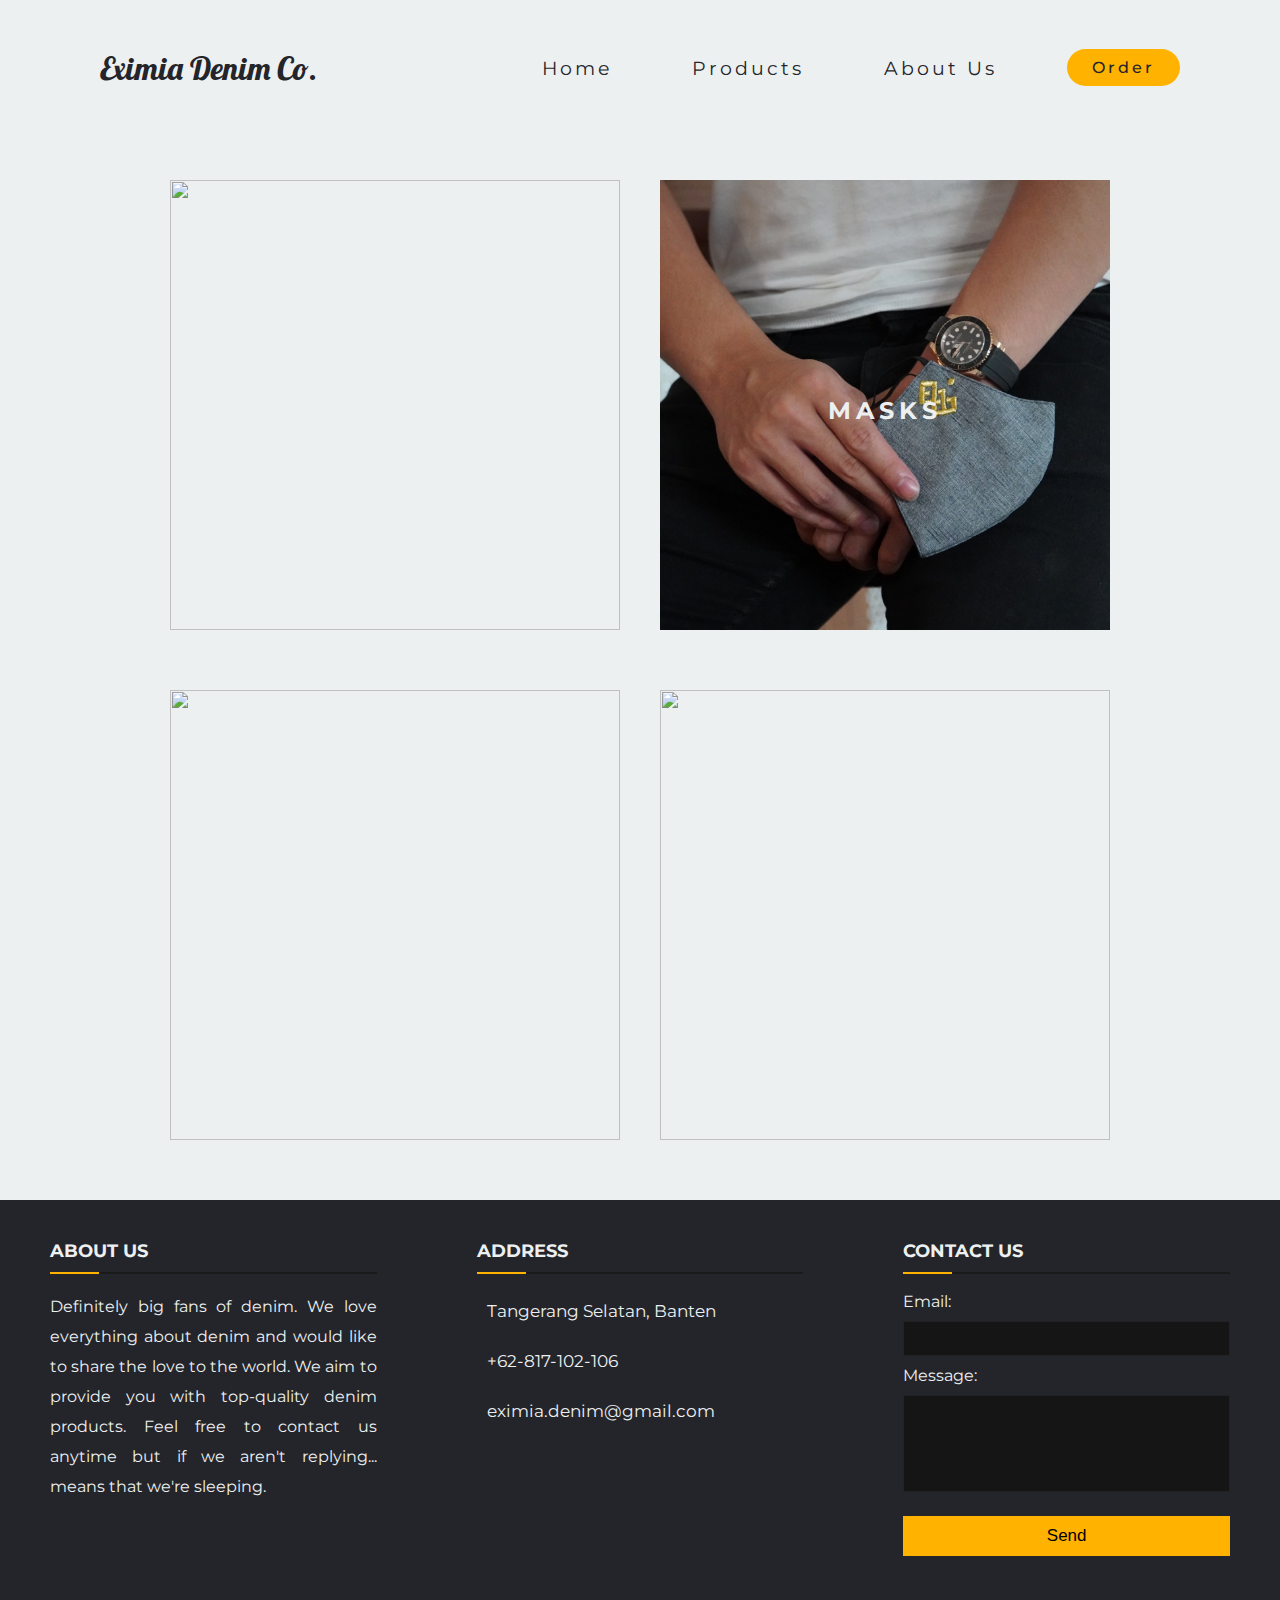
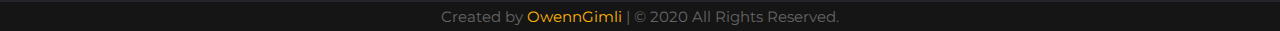
==== products.html @ 904c7794 "2nd commit" ====
<!DOCTYPE html>
<html lang="en">
<head>
    <meta charset="UTF-8">
    <meta name="viewport" content="width=device-width, initial-scale=1.0">
    <link rel="stylesheet" href="style.css">
    <link rel="stylesheet" href="products_style.css">
    <link rel="preconnect" href="https://fonts.gstatic.com">
    <link href="https://fonts.googleapis.com/css2?family=Lobster&family=Montserrat:wght@500&display=swap" rel="stylesheet">
    <link rel="stylesheet" href="https://unpkg.com/aos@next/dist/aos.css" />
    <script src="https://kit.fontawesome.com/a076d05399.js"></script>
    <title>Eximia</title>
</head>
<body>
    <header>
        <nav>
            <h1 id="logo"><a href="#">Eximia Denim Co.</a></h1>
            <ul class="nav-links">
                <li><a href="#">Home</a></li>
                <li><a href="products.html">Products</a></li>
                <li><a href="about.html">About Us</a></li>
            </ul>
            <button class="cta"><a href="https://shopee.co.id/eximia.denim">Order</a></button>
            <div class="burger">
                <div class="line1"></div>
                <div class="line2"></div>
                <div class="line3"></div>
            </div>
        </nav>
    </header>

    <div class="categories">
        <div class="row">
            <div class="col-2">
                <img src="images/category-card.jpg" id="category">
                <h3>Cardholders</h3>
            </div>
            <div class="col-2">
                <img src="images/category-mask.jpg" id="category">
                <h3>Masks</h3>
            </div>
        </div>
        <div class="row">
            <div class="col-2">
                <img src="" id="category">
                <h3>Totebag</h3>
            </div>
            <div class="col-2">
                <img src="" id="category">
                <h3>Coming Soon</h3>
            </div>
        </div>
    </div>

    
    <footer>
        <div class="main-content">
            <div class="left box">
                <h2>About Us</h2>
                <div class="content">
                    <p>Definitely big fans of denim. We love everything about denim and would like to share the love to the world. We aim to provide you with top-quality denim products. Feel free to contact us anytime but if we aren't replying... means that we're sleeping.</p>
                <div class="social">
                    <a href="#"><span class="fab fa-facebook-f"></span></a>
                    <a href="#"><span class="fab fa-twitter"></span></a>
                    <a href="#"><span class="fab fa-instagram"></span></a>
                    <a href="#"><span class="fab fa-youtube"></span></a>
                </div>
                </div>
            </div>

            <div class="center box">
                <h2>Address</h2>
                <div class="content">
                    <div class="place">
                        <span class="fa fa-map-marker"></span>
                        <span class="text">Tangerang Selatan, Banten</span>
                    </div>
                    <div class="number">
                        <span class="fa fa-phone"></span>
                        <span class="text">+62-817-102-106</span>
                    </div>
                    <div class="place">
                        <span class="fa fa-envelope"></span>
                        <span class="text">eximia.denim@gmail.com</span>
                    </div>
                </div>
            </div>

            <div class="right box">
                <h2>Contact Us</h2>
                <div class="content">
                    <form action="#">
                        <div class="email">
                            <div class="text">Email:</div>
                            <input type="email" required>
                        </div>
                        <div class="msg">
                            <div class="text">Message:</div>
                            <textarea rows="5" required></textarea>
                        </div>
                        <div class="btn">
                            <button type="submit">Send</button>
                        </div>
                    </form>
                </div>
            </div>
        </div>

        <div class="bottom">
            <center>
                <span class="credit">Created by <a href="#">OwennGimli </a></span>
                <span>| &#169; 2020 All Rights Reserved.</span>
            </center>
        </div>
    </footer>



    <script src="https://cdnjs.cloudflare.com/ajax/libs/gsap/3.5.1/gsap.min.js" integrity="sha512-IQLehpLoVS4fNzl7IfH8Iowfm5+RiMGtHykgZJl9AWMgqx0AmJ6cRWcB+GaGVtIsnC4voMfm8f2vwtY+6oPjpQ==" crossorigin="anonymous"></script>
    <script src="products_app.js"></script>
    <script src="https://unpkg.com/aos@next/dist/aos.js"></script>
    <script>
        AOS.init({
            offset: 200,
            duration: 1000
        });
    </script>
</body>
</html>
---- style.css ----
* {
    padding: 0px;
    margin: 0px;
    box-sizing: border-box;
}

/* Hide scrollbar for Chrome, Safari and Opera */
body::-webkit-scrollbar {
    display: none;
}

/* Hide scrollbar for IE, Edge and Firefox */
body {
  -ms-overflow-style: none;  /* IE and Edge */
  scrollbar-width: none;  /* Firefox */
}

header {
    background: url("images/landing.jpg");
    background-size: cover;
    background-position: center top;
    height: 100vh;
    width: 100%;
    font-family: "Montserrat", sans-serif;
}

li, a {
    text-decoration: none;
    color: #edf0f1;
}

nav {
    display: flex;
    align-items: center;
    justify-content: space-around;
    min-height: 15vh;
    padding: 0px 100px;
}

.nav-links {
    display: flex;
    list-style: none;
}

.nav-links li {
    padding-left: 5rem;
    font-size: 1.2rem;
    letter-spacing: 3px;
}

.nav_links li a {
    transform: all 0.3s ease 0s;
}

.nav-links li a:hover {
    opacity: 0.5;
}

#logo {
    font-family: "Lobster", cursive;
    font-weight: lighter;
    font-size: 2rem;
    color: #edf0f1;
    margin-right: auto;
}

.cta {
    font-family: "Montserrat", sans-serif;
    font-weight: 500;
    font-size: 16px;
    color: #edf0f1;
    text-decoration: none;
    padding: 9px 25px;
    background-color: rgba(255, 179, 0, 1);
    border: none;
    border-radius: 50px;
    cursor: pointer;
    transform: all 0.3s ease 0s;
    margin-left: 70px;
    letter-spacing: 3px;
}

.cta:hover {
    background-color: rgba(255, 179, 0, 0.8);
}

.burger {
    display: none;
}

.burger div {
    width: 25px;
    height: 3px;
    background-color: #edf0f1;
    margin: 5px;
    transition: all 0.3s ease;
}

.big-text {
    position: absolute;
    top: 27vh;
    left: 50%;
    transform: translate(-50%, -30%);
    font-size: 3rem;
    font-family: "Montserrat", sans-serif;
    color: #edf0f1;
}

/* intro animation */

.intro {
    background: #24252A;
    position: fixed;
    top: 0;
    left: 0;
    height: 100%;
    width: 100%;
    display: flex;
    align-items: center;
    justify-content: center;
}

.intro-text {
    color: rgb(202, 217, 230);
    font-family: "Montserrat", sans-serif;
    font-size: 3rem;
}

.hide {
    background: #24252A;
    overflow: hidden;
}

.hide span {
    transform: translateY(100%);
    display: inline-block;
}

.slider {
    background: rgb(131, 135, 138);
    position: fixed;
    top: 0;
    left: 0;
    height: 100%;
    width: 100%;
    transform: translateY(100%);
}

/* featured products header + background */

.featured-products {
    background-color: #eeeeee;
    min-height: 50vh;
}

.featured-div {
    display: flex;
    flex-direction: column;
    justify-content: center;
    align-items: center;
    padding-top: 75px;
}

.featured-text {
    font-family: "Montserrat", sans-serif;
    font-size: 24px;
    letter-spacing: 5px;
    padding-bottom: 15px;
}

hr {
    border: 0;
    clear:both;
    display:block;
    width: 85%;               
    background-color:#24252A;
    height: 1px;
    margin-bottom: 30px;
  }

/* featured products pictures */

.featured .row {
    display: flex;
    align-items: center;
    justify-content: space-around;
    padding: 0px 100px 50px 0px;
}

.col-3 {
    padding-left: 100px;
}

/* facemask */

.face-mask {
    background: #eeeeee;
    position: relative;
    padding-top: 20px;
}

.mask-text {
    position: absolute;
    top: 40%;
    left: 150px;
}

.face-mask h2 {
    font-family: "Montserrat", sans-serif;
    color: #edf0f1;
    font-size: 30px;
    padding-bottom: 15px;
}

.face-mask p {
    font-family: "Montserrat", sans-serif;
    color: #edf0f1;
    font-size: 18px;
    padding-bottom: 15px;
}

.mask-btn {
    font-family: "Montserrat", sans-serif;
    font-weight: 500;
    font-size: 16px;
    color: #edf0f1;
    text-decoration: none;
    padding: 9px 25px;
    background-color: rgba(255, 179, 0, 1);
    border: none;
    border-radius: 50px;
    cursor: pointer;
    transform: all 0.3s ease 0s;
}

.mask-btn:hover {
    background-color: rgba(255, 179, 0, 0.8);
}


/* Instagram Posts */

.insta {
    background-color: #edf0f1;
    min-height: 50vh;
    padding-bottom: 30px;
}

.insta-header {
    display: flex;
    flex-direction: column;
    justify-content: center;
    align-items: center;
    padding-top: 50px;
}

.insta-text {
    font-family: "Montserrat", sans-serif;
    font-size: 24px;
    letter-spacing: 5px;
    padding-bottom: 15px;
}

.insta-text a {
    color: #24252A;
}

.insta-text a:hover {
    color: rgba(255, 179, 0, 1);
}

.row-ig {
    display: flex;
    justify-content: center;
}

.ig-post {
    width:300px; 
    height: 300px; 
    object-fit: cover;
    padding: 20px;
    cursor: pointer;
}

/* footer */

footer {
    font-family: "Montserrat", sans-serif;
    bottom: 0px;
    width: 100%;
    background-color: #24252A;
    padding-top: 30px;
}

.main-content {
    display: flex;
}

.main-content .box {
    flex-basis: 50%;
    padding: 10px 50px;
}

.box h2 {
    color: #edf0f1;
    font-size: 1.125rem;
    text-transform: uppercase;
}

.box p {
    color: #edf0f1;
}

.box .text {
    color: #edf0f1;
}

.box .content {
    margin: 20px 0 0 0;
    position: relative;
    padding-top: 10px;
    padding-bottom: 30px;
}

.box .content:before {
    position: absolute;
    content: '';
    top: -10px;
    height: 2px;
    width: 100%;
    background: #1a1a1a;
}

.box .content:after {
    position: absolute;
    content: '';
    height: 2px;
    width: 15%;
    background: rgba(255, 179, 0, 1);
    top: -10px;
}

.left .content p {
    text-align: justify;
    line-height: 30px;
}

.left .content .social {
    margin: 20px 0 0 0;
}

.left .content .social a {
    margin: 0 2px;
}

.left .content .social a span{
    height: 40px;
    width: 40px;
    color: #edf0f1;
    background: #101113;
    line-height: 40px;
    text-align: center;
    font-size: 18px;
    border: 5px;
    transition: 0.3s;
}

.left .content .social a span:hover {
    cursor: pointer;
    background: rgba(255, 179, 0, 1);
}

.center .content .place, .number {
    margin-bottom: 10px;
}

.center .content .fa {
    color: #edf0f1;
    height: 40px;
    width: 40px;
    font-size: 1rem;
    background: #101113;
    line-height: 40px;
    text-align: center;
    border-radius: 50%;
    transition: 0.3s;
    cursor: pointer;
}

.center .content .fa:hover {
    background: rgba(255, 179, 0, 1);
}

.center .content .text {
    font-size: 1.0625rem;
    padding-left: 10px;
}

.right form textarea {
    resize: none;
}

.right form input, textarea {
    width: 100%;
    font-size: 1.0625rem;
    background: #151515;
    padding-left: 10px;
    border: 1px solid #222222;
}

.right form input:focus, textarea:focus {
    outline-color: rgba(255, 179, 0, 1);
}

.right .content .text {
    padding-bottom: 10px;
}

.right .content input {
    margin-bottom: 10px;
    height: 35px;
}

.right form .btn {
    margin-top: 20px;
}

.right form .btn button {
    height: 40px;
    width: 100%;
    border: none;
    outline: none;
    background: rgba(255, 179, 0, 1);
    font-size: 1.0625rem;
    cursor: pointer;
    transition: 0.3s;
}

.right form .btn button:hover {
    background: rgba(255, 179, 0, 0.8)
}

.bottom center {
    padding: 5px;
    font-size: 0.9375rem;
    background: #151515;
}

.bottom center span {
    color: #656565;
    font-family: "Montserrat", sans-serif;
}

.bottom center a {
    color: rgba(255, 179, 0, 1);
}

@media screen and (max-width: 1150px) {

    #logo {
        font-size: x-large;
        text-align: center;
    }

    .nav-links li {
        font-size: 0.8rem;
    }

    .big-text {
        top: 75vh;
    }

    .mask-text {
        top: 70px;
        left: 50%;
        transform: translateX(-50%);
    }

    .face-mask h2 {
        text-align: center;
        padding-bottom: 70vh;
    }
    
    .face-mask p {
        text-align: center;
        line-height: 30px;
        white-space: nowrap;
    }

    .mask-btn {
        position: absolute;
        left: 50%;
        transform: translateX(-50%);
    }

    .row-ig {
        flex-direction: column;
        align-items: center;
    }

    /* footer */
    
    .main-content {
        flex-direction: column;
    }

}

@media screen and (max-width: 790px) {

    body {
        overflow-x: hidden;
    }

    #logo {
        white-space: nowrap;
    }

    .intro-text {
        font-size: 2rem;
    }

    .nav-links{
        position: absolute;
        right: 0px;
        height: 100vh;
        top: 0px;
        background-color: rgba(255, 179, 0, 0.9);
        display: flex;
        flex-direction: column;
        align-items: center;
        justify-content: flex-start;
        padding-top: 200px;
        padding-left: 0;
        padding-right: 75px;
        transform: translateX(100%);
        transition: transform 0.5s ease-in;
    }

    .nav-links li {
        font-size: 1.2rem;
        padding-bottom: 100px;
        opacity: 0;
    }

    .burger {
        display: block;
        cursor: pointer;
    }

    .cta {
        position: absolute;
        right: 75px;
        top: 90vh;
        background-color: rgba(36, 37, 32, 1);
        transform: translateX(200%);
        transition: transform 0.5s ease-in;
    }

    .cta:hover {
        background-color: rgba(36, 37, 32, 0.8);
    }

    .big-text {
        font-size: 1.8rem;
    }

    .featured .row {
        display: flex;
        flex-direction: column;
    }
    
    .col-3 {
        margin: 40px 0 0 0;
    }

    .face-mask h2 {
        padding-bottom: 65vh;
        white-space: nowrap;
    }

    .face-mask p {
        white-space: normal;
    }

    .insta-text {
        text-align: center;
        line-height: 35px;
    }

}

.nav-active {
    transform: translateX(0%);
}

@keyframes navLinkFade {
    from {
        opacity: 0;
        transform: translateX(50px);
    }
    to {
        opacity: 1;
        transform: translateX(0px);
    }
}

.toggle .line1 {
    transform: rotate(-45deg) translate(-5px, 6px);
}

.toggle .line2 {
    opacity: 0;
}

.toggle .line3 {
    transform: rotate(45deg) translate(-5px, -6px);
}
---- products_style.css ----
* {
    padding: 0;
    margin: 0;
    box-sizing: border-box;
}

/* Hide scrollbar for Chrome, Safari and Opera */
body::-webkit-scrollbar {
    display: none;
}

/* Hide scrollbar for IE, Edge and Firefox */
body {
  -ms-overflow-style: none;  /* IE and Edge */
  scrollbar-width: none;  /* Firefox */
  background: #edf0f1;
}

header {
    background: #edf0f1;
    background-size: cover;
    background-position: center top;
    height: 20vh;
    width: 100%;
    font-family: "Montserrat", sans-serif;
}

li, a {
    text-decoration: none;
    color: #24252a;
}

nav {
    display: flex;
    align-items: center;
    justify-content: space-around;
    min-height: 15vh;
    padding: 0px 100px;
}

.nav-links {
    display: flex;
    list-style: none;
}

.nav-links li {
    padding-left: 5rem;
    font-size: 1.2rem;
    letter-spacing: 3px;
}

.nav_links li a {
    transform: all 0.3s ease 0s;
}

.nav-links li a:hover {
    opacity: 0.5;
}

#logo {
    font-family: "Lobster", cursive;
    font-weight: lighter;
    font-size: 2rem;
    color: #edf0f1;
    margin-right: auto;
}

.cta {
    font-family: "Montserrat", sans-serif;
    font-weight: 500;
    font-size: 16px;
    color: #edf0f1;
    text-decoration: none;
    padding: 9px 25px;
    background-color: rgba(255, 179, 0, 1);
    border: none;
    border-radius: 50px;
    cursor: pointer;
    transform: all 0.3s ease 0s;
    margin-left: 70px;
    letter-spacing: 3px;
}

.cta:hover {
    background-color: rgba(255, 179, 0, 0.8);
}

.burger {
    display: none;
}

.burger div {
    width: 25px;
    height: 3px;
    background-color: #24252a;
    margin: 5px;
    transition: all 0.3s ease;
}

.categories {
    font-family: "Montserrat", sans-serif;
}

.row {
    display: flex;
    justify-content: center;
    max-height: 40vh;
    margin-bottom: 150px;
}

.col-2 {
    margin: 0px 20px;
    position: relative;
}

.col-2 h3 {
    position: absolute;
    text-transform: uppercase;
    font-size: 24px;
    letter-spacing: 5px;
    color: #edf0f1;
    top: 60%;
    left: 50%;
    transform: translateX(-50%);
}

#category {
    width: 50vh;
    height: 50vh;
    object-fit: cover;
    filter: brightness(100%);
    transition: filter 0.3s ease;
}

#category:hover {
    filter: brightness(20%);
}


@media screen and (max-width: 1150px) {

    #logo {
        font-size: x-large;
        text-align: center;
    }

    .nav-links li {
        font-size: 0.8rem;
    }
}

@media screen and (max-width: 790px) {

    body {
        overflow-x: hidden;
    }

    #logo {
        white-space: nowrap;
    }

    .nav-links{
        position: absolute;
        right: 0px;
        height: 100vh;
        top: 0px;
        background-color: rgba(255, 179, 0, 0.9);
        display: flex;
        flex-direction: column;
        align-items: center;
        justify-content: flex-start;
        padding-top: 200px;
        padding-left: 0;
        padding-right: 75px;
        transform: translateX(100%);
        transition: transform 0.5s ease-in;
        z-index: 2;
    }

    .nav-links li {
        font-size: 1.2rem;
        padding-bottom: 100px;
        opacity: 0;
    }

    .nav-links li a {
        color: #edf0f1;
    }

    .burger {
        display: block;
        cursor: pointer;
        z-index: 3;
    }

    .cta {
        position: absolute;
        right: 75px;
        top:90vh;
        background-color: rgba(36, 37, 32, 1);
        transform: translateX(200%);
        z-index: 3;
    }

    .cta:hover {
        background-color: rgba(36, 37, 32, 0.8);
    }
    
    .cta a {
        color: #edf0f1;
    }

}

.nav-active {
    transform: translateX(0%);
}

@keyframes navLinkFade {
    from {
        opacity: 0;
        transform: translateX(50px);
    }
    to {
        opacity: 1;
        transform: translateX(0px);
    }
}

.toggle .line1 {
    transform: rotate(-45deg) translate(-5px, 6px);
}

.toggle .line2 {
    opacity: 0;
}

.toggle .line3 {
    transform: rotate(45deg) translate(-5px, -6px);
}
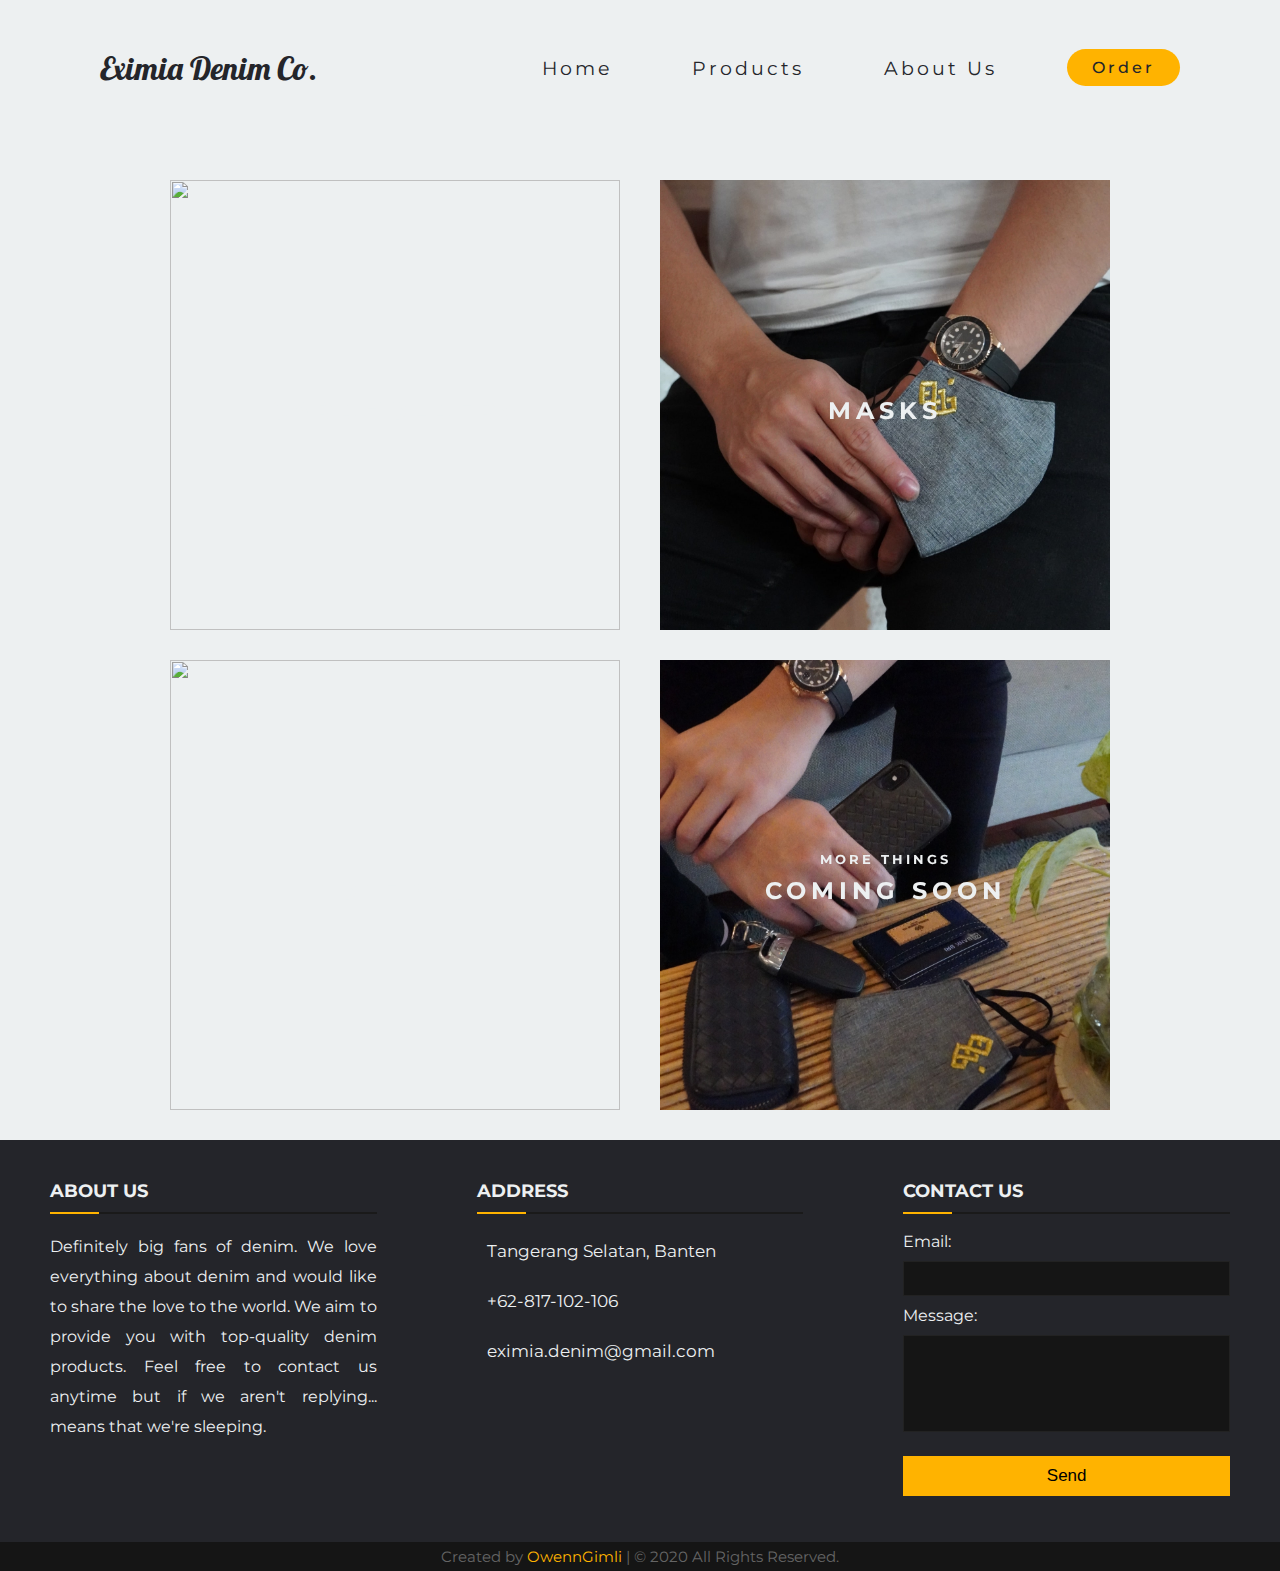
==== commit 10c8c540: "product category page 1.0" ====
--- a/products.html
+++ b/products.html
@@ -3,13 +3,14 @@
 <head>
     <meta charset="UTF-8">
     <meta name="viewport" content="width=device-width, initial-scale=1.0">
+    <link rel="icon" type="image/png" href="images/favicon.png">
     <link rel="stylesheet" href="style.css">
     <link rel="stylesheet" href="products_style.css">
     <link rel="preconnect" href="https://fonts.gstatic.com">
     <link href="https://fonts.googleapis.com/css2?family=Lobster&family=Montserrat:wght@500&display=swap" rel="stylesheet">
     <link rel="stylesheet" href="https://unpkg.com/aos@next/dist/aos.css" />
     <script src="https://kit.fontawesome.com/a076d05399.js"></script>
-    <title>Eximia</title>
+    <title>Eximia - Products</title>
 </head>
 <body>
     <header>
@@ -31,22 +32,23 @@
 
     <div class="categories">
         <div class="row">
-            <div class="col-2">
+            <div class="col-2" data-aos="fade-right">
                 <img src="images/category-card.jpg" id="category">
                 <h3>Cardholders</h3>
             </div>
-            <div class="col-2">
+            <div class="col-2" data-aos="fade-left">
                 <img src="images/category-mask.jpg" id="category">
                 <h3>Masks</h3>
             </div>
         </div>
         <div class="row">
-            <div class="col-2">
+            <div class="col-2" data-aos="fade-right" data-aos-offset="100">
                 <img src="" id="category">
                 <h3>Totebag</h3>
             </div>
-            <div class="col-2">
-                <img src="" id="category">
+            <div class="col-2" data-aos="fade-left" data-aos-offset="100">
+                <img src="images/category-coming-soon.jpg" id="category">
+                <h5>More things</h5>
                 <h3>Coming Soon</h3>
             </div>
         </div>
--- a/style.css
+++ b/style.css
@@ -7,12 +7,14 @@
 /* Hide scrollbar for Chrome, Safari and Opera */
 body::-webkit-scrollbar {
     display: none;
+    overflow-x: hidden;
 }
 
 /* Hide scrollbar for IE, Edge and Firefox */
 body {
   -ms-overflow-style: none;  /* IE and Edge */
   scrollbar-width: none;  /* Firefox */
+  overflow-x: hidden;
 }
 
 header {
@@ -151,6 +153,10 @@
 .featured-products {
     background-color: #eeeeee;
     min-height: 50vh;
+    display: flex;
+    flex-direction: column;
+    justify-content: center;
+    align-items: center;
 }
 
 .featured-div {
@@ -168,11 +174,11 @@
     padding-bottom: 15px;
 }
 
-hr {
+.featured-div hr {
     border: 0;
     clear:both;
     display:block;
-    width: 85%;               
+    width: 50vh;               
     background-color:#24252A;
     height: 1px;
     margin-bottom: 30px;
@@ -261,6 +267,16 @@
     padding-bottom: 15px;
 }
 
+.insta-header hr {
+    border: 0;
+    clear:both;
+    display:block;
+    width: 60%;               
+    background-color:#24252A;
+    height: 1px;
+    margin-bottom: 30px;
+}
+
 .insta-text a {
     color: #24252A;
 }
@@ -280,6 +296,12 @@
     object-fit: cover;
     padding: 20px;
     cursor: pointer;
+    filter: brightness(100%);
+    transition: filter 0.3s ease;
+}
+
+.ig-post:hover {
+    filter: brightness(50%);
 }
 
 /* footer */
@@ -563,6 +585,16 @@
 
     .big-text {
         font-size: 1.8rem;
+        white-space: nowrap;
+    }
+
+    .featured-text {
+        text-align: center;
+        justify-content: center;
+    }
+
+    .featured-div hr {
+        width: 30vh;
     }
 
     .featured .row {
--- a/products_style.css
+++ b/products_style.css
@@ -105,12 +105,23 @@
     display: flex;
     justify-content: center;
     max-height: 40vh;
-    margin-bottom: 150px;
+    margin-bottom: 120px;
 }
 
 .col-2 {
     margin: 0px 20px;
     position: relative;
+}
+
+.col-2 h5 {
+    position: absolute;
+    text-transform: uppercase;
+    color: #edf0f1;
+    top: 53%;
+    left: 50%;
+    transform: translateX(-50%);
+    pointer-events: none;
+    letter-spacing: 3px;
 }
 
 .col-2 h3 {
@@ -122,6 +133,8 @@
     top: 60%;
     left: 50%;
     transform: translateX(-50%);
+    pointer-events: none;
+    white-space: nowrap;
 }
 
 #category {
@@ -210,6 +223,29 @@
         color: #edf0f1;
     }
 
+    .row {
+        flex-direction: column;
+        align-items: center;
+        max-height: 100%;
+        margin-bottom: 0px;
+    }
+
+    .col-2 {
+        margin-bottom: 30px;
+    }
+
+    .col-2 h5 {
+        top: 45%;
+    }
+
+    .col-2 h3 {
+        top: 45%;
+    }
+
+    .col-2 h3:nth-child(3) {
+        top: 50%;
+    }
+
 }
 
 .nav-active {
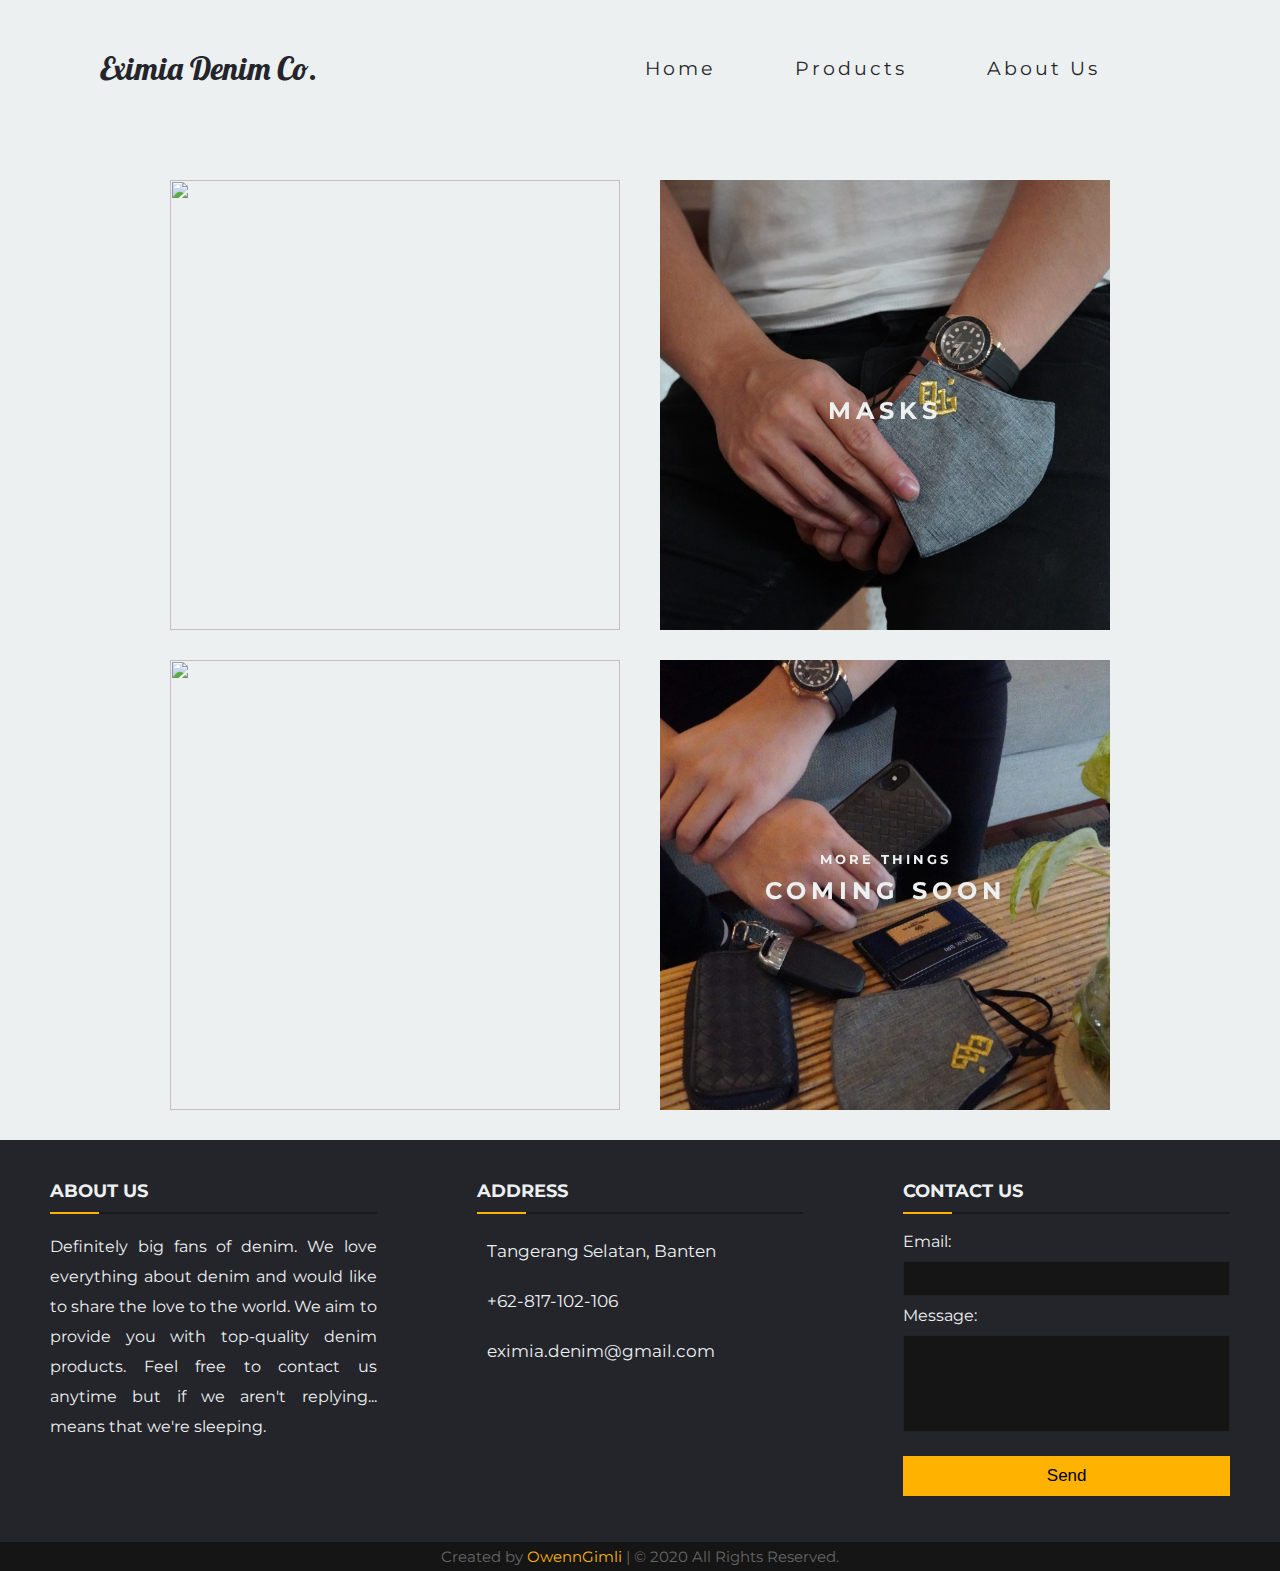
==== commit 557c0e18: "removed button & added new shopping bag icon" ====
--- a/products.html
+++ b/products.html
@@ -2,7 +2,7 @@
 <html lang="en">
 <head>
     <meta charset="UTF-8">
-    <meta name="viewport" content="width=device-width, initial-scale=1.0">
+    <meta name="viewport" content= "initial-scale=1.0, width=device-width, user-scalable=no">
     <link rel="icon" type="image/png" href="images/favicon.png">
     <link rel="stylesheet" href="style.css">
     <link rel="stylesheet" href="products_style.css">
@@ -17,11 +17,12 @@
         <nav>
             <h1 id="logo"><a href="#">Eximia Denim Co.</a></h1>
             <ul class="nav-links">
-                <li><a href="#">Home</a></li>
+                <li><a href="index.html">Home</a></li>
                 <li><a href="products.html">Products</a></li>
                 <li><a href="about.html">About Us</a></li>
+                <li><a href="https://shopee.co.id/eximia.denim"><span class="fa fa-shopping-bag"></span></a></li>
             </ul>
-            <button class="cta"><a href="https://shopee.co.id/eximia.denim">Order</a></button>
+            <!-- <button class="cta"><a href="https://shopee.co.id/eximia.denim">Order</a></button> -->
             <div class="burger">
                 <div class="line1"></div>
                 <div class="line2"></div>
@@ -32,21 +33,21 @@
 
     <div class="categories">
         <div class="row">
-            <div class="col-2" data-aos="fade-right">
+            <div class="col-2" data-aos="zoom-out" data-aos-offset="80">
                 <img src="images/category-card.jpg" id="category">
                 <h3>Cardholders</h3>
             </div>
-            <div class="col-2" data-aos="fade-left">
+            <div class="col-2" data-aos="zoom-out" data-aos-offset="80">
                 <img src="images/category-mask.jpg" id="category">
                 <h3>Masks</h3>
             </div>
         </div>
         <div class="row">
-            <div class="col-2" data-aos="fade-right" data-aos-offset="100">
+            <div class="col-2" data-aos="zoom-out" data-aos-offset="80">
                 <img src="" id="category">
                 <h3>Totebag</h3>
             </div>
-            <div class="col-2" data-aos="fade-left" data-aos-offset="100">
+            <div class="col-2" data-aos="zoom-out" data-aos-offset="80">
                 <img src="images/category-coming-soon.jpg" id="category">
                 <h5>More things</h5>
                 <h3>Coming Soon</h3>
--- a/style.css
+++ b/style.css
@@ -7,14 +7,15 @@
 /* Hide scrollbar for Chrome, Safari and Opera */
 body::-webkit-scrollbar {
     display: none;
-    overflow-x: hidden;
 }
 
 /* Hide scrollbar for IE, Edge and Firefox */
 body {
-  -ms-overflow-style: none;  /* IE and Edge */
-  scrollbar-width: none;  /* Firefox */
-  overflow-x: hidden;
+    -ms-overflow-style: none;  /* IE and Edge */
+    scrollbar-width: none;  /* Firefox */
+    position: relative;
+    overflow-x: hidden;
+    height: 100%;
 }
 
 header {
@@ -23,7 +24,7 @@
     background-position: center top;
     height: 100vh;
     width: 100%;
-    font-family: "Montserrat", sans-serif;
+    font-family: "Montserrat Alternates", sans-serif;
 }
 
 li, a {
@@ -66,7 +67,7 @@
     margin-right: auto;
 }
 
-.cta {
+/* .cta {
     font-family: "Montserrat", sans-serif;
     font-weight: 500;
     font-size: 16px;
@@ -84,7 +85,7 @@
 
 .cta:hover {
     background-color: rgba(255, 179, 0, 0.8);
-}
+} */
 
 .burger {
     display: none;
@@ -104,7 +105,7 @@
     left: 50%;
     transform: translate(-50%, -30%);
     font-size: 3rem;
-    font-family: "Montserrat", sans-serif;
+    font-family: "Montserrat Alternates", sans-serif;
     color: #edf0f1;
 }
 
@@ -124,7 +125,7 @@
 
 .intro-text {
     color: rgb(202, 217, 230);
-    font-family: "Montserrat", sans-serif;
+    font-family: "Montserrat Alternates", sans-serif;
     font-size: 3rem;
 }
 
@@ -168,7 +169,7 @@
 }
 
 .featured-text {
-    font-family: "Montserrat", sans-serif;
+    font-family: "Montserrat Alternates", sans-serif;
     font-size: 24px;
     letter-spacing: 5px;
     padding-bottom: 15px;
@@ -237,6 +238,7 @@
     border-radius: 50px;
     cursor: pointer;
     transform: all 0.3s ease 0s;
+    white-space: nowrap;
 }
 
 .mask-btn:hover {
@@ -261,7 +263,7 @@
 }
 
 .insta-text {
-    font-family: "Montserrat", sans-serif;
+    font-family: "Montserrat Alternates", sans-serif;
     font-size: 24px;
     letter-spacing: 5px;
     padding-bottom: 15px;
@@ -479,6 +481,10 @@
 
 @media screen and (max-width: 1150px) {
 
+    body, html {
+        overflow-x: hidden;
+    }
+
     #logo {
         font-size: x-large;
         text-align: center;
@@ -531,7 +537,17 @@
 @media screen and (max-width: 790px) {
 
     body {
+        position: relative;
         overflow-x: hidden;
+        height: 100%;
+    }
+
+    header {
+        overflow-x: hidden;
+    }
+
+    nav {
+        overflow: hidden;
     }
 
     #logo {
@@ -568,6 +584,7 @@
     .burger {
         display: block;
         cursor: pointer;
+        padding-left: 50px;
     }
 
     .cta {
--- a/products_style.css
+++ b/products_style.css
@@ -4,9 +4,15 @@
     box-sizing: border-box;
 }
 
+html, body {
+    position: relative;
+    overflow-x: hidden;
+}
+
 /* Hide scrollbar for Chrome, Safari and Opera */
 body::-webkit-scrollbar {
     display: none;
+    overflow-x: hidden;
 }
 
 /* Hide scrollbar for IE, Edge and Firefox */
@@ -14,6 +20,7 @@
   -ms-overflow-style: none;  /* IE and Edge */
   scrollbar-width: none;  /* Firefox */
   background: #edf0f1;
+  overflow-x: hidden;
 }
 
 header {
@@ -23,6 +30,7 @@
     height: 20vh;
     width: 100%;
     font-family: "Montserrat", sans-serif;
+    overflow-x: hidden;
 }
 
 li, a {
@@ -65,7 +73,7 @@
     margin-right: auto;
 }
 
-.cta {
+/* .cta {
     font-family: "Montserrat", sans-serif;
     font-weight: 500;
     font-size: 16px;
@@ -83,7 +91,7 @@
 
 .cta:hover {
     background-color: rgba(255, 179, 0, 0.8);
-}
+} */
 
 .burger {
     display: none;
